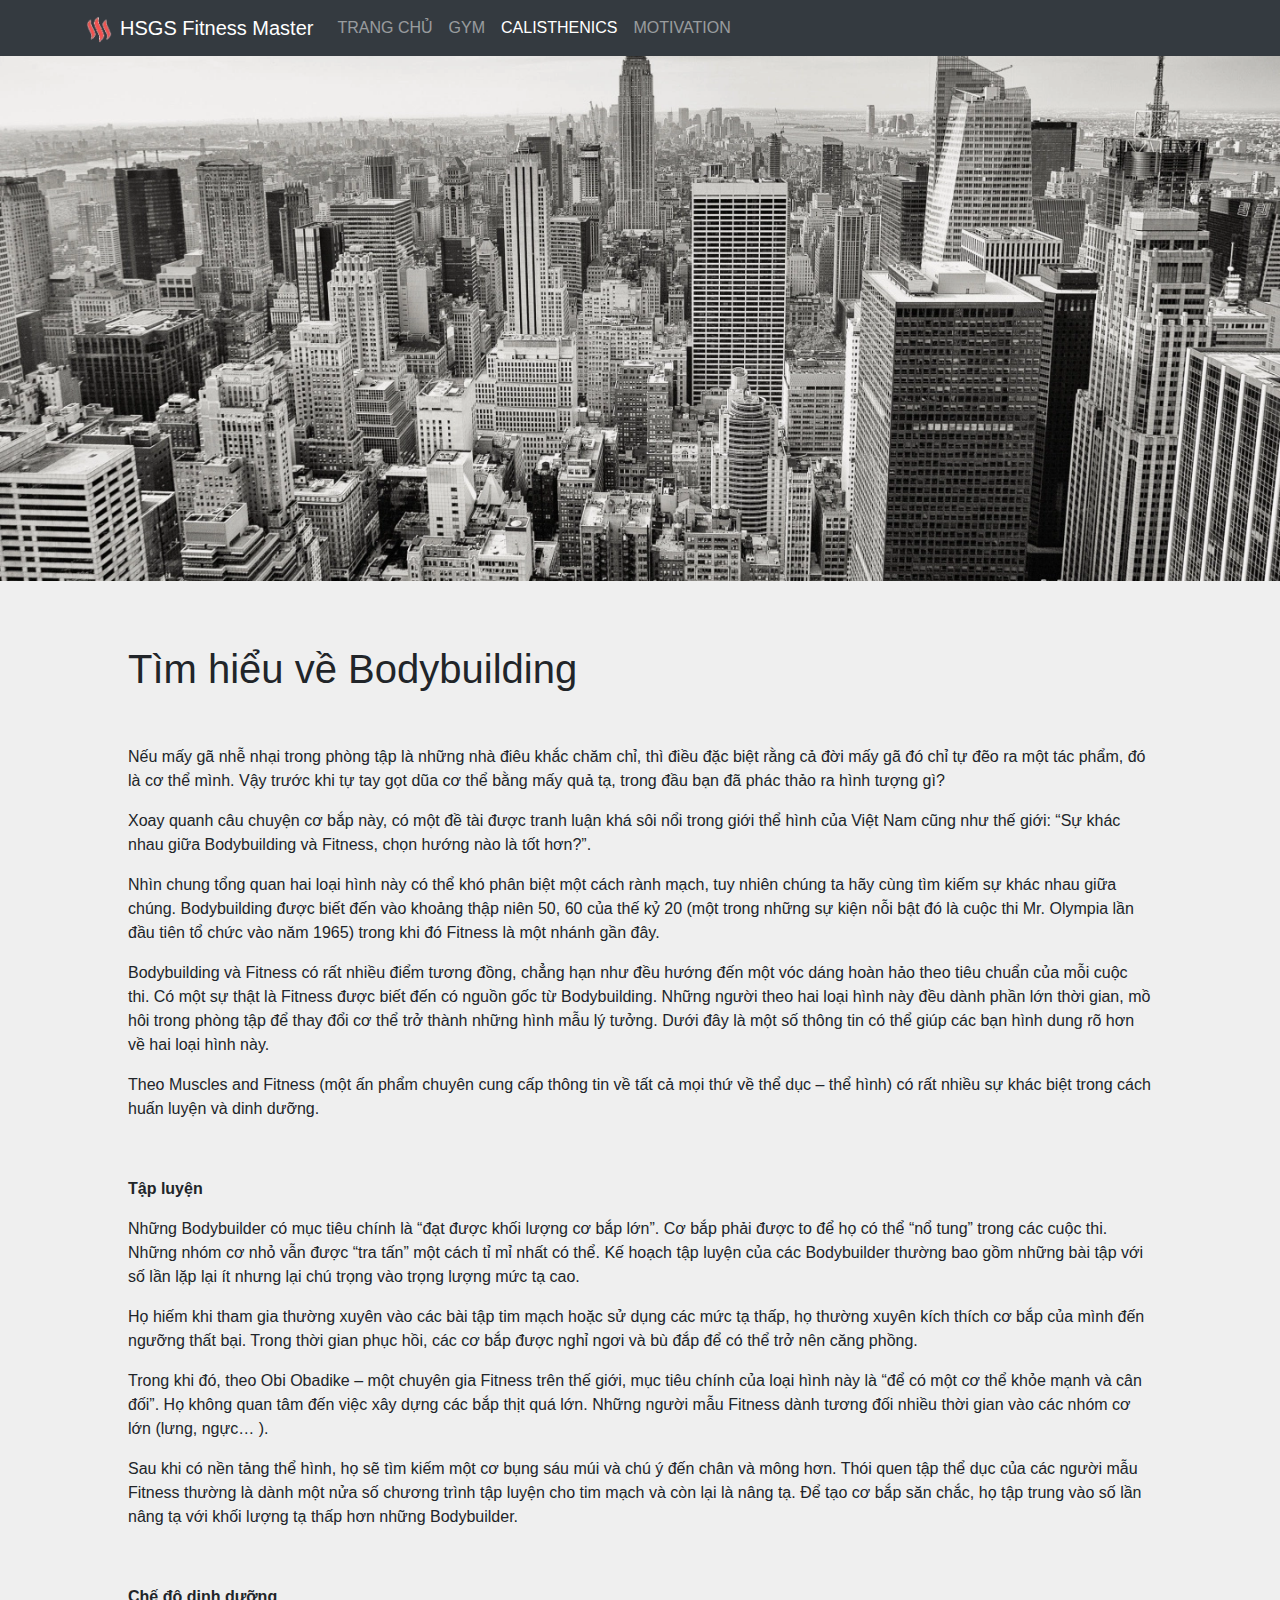
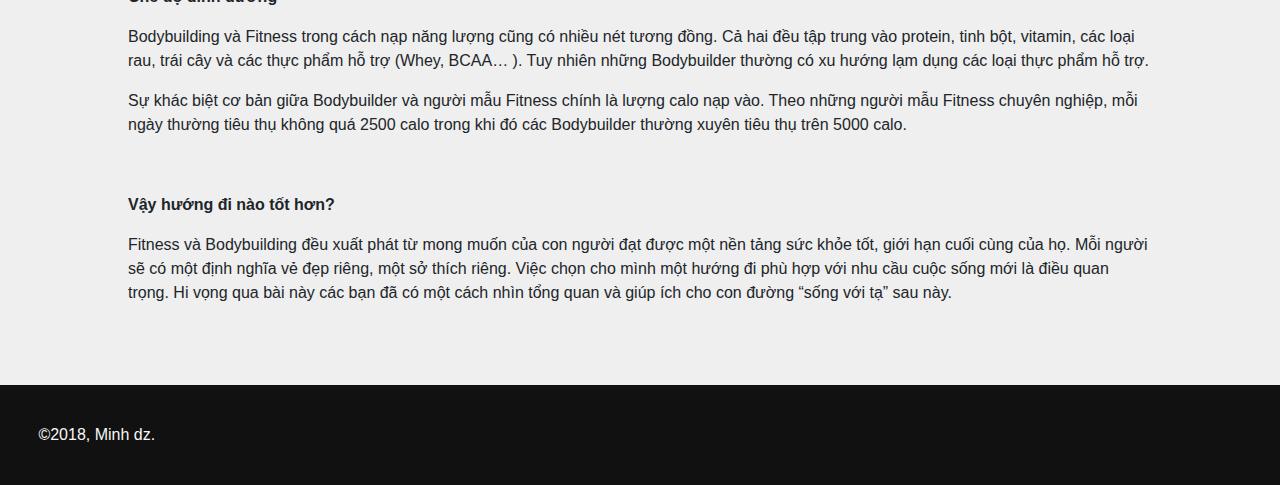
==== templates/calisthenics.html @ 5673b743 "first" ====
<!DOCTYPE html>
<html>
	<head>
		<meta charset="UTF-8">
		<meta name="viewport" content="width=device-width, initial-scale=1, shrink-to-fit=no">
		<title>Calisthenics</title>
		<link rel="icon" href="../static/images/ico1.png">
		<link rel="stylesheet" href="https://maxcdn.bootstrapcdn.com/bootstrap/4.0.0/css/bootstrap.min.css" integrity="sha384-Gn5384xqQ1aoWXA+058RXPxPg6fy4IWvTNh0E263XmFcJlSAwiGgFAW/dAiS6JXm" crossorigin="anonymous">
		<link rel="stylesheet" href="../static/my_style.css">
	</head>
	<body>
		<header class="bg-dark fixed-top">
			<nav class="navbar navbar-expand-lg navbar-dark container">
				<a class="navbar-brand" href="/"><img id="ico-img" src="../static/images/ico1.png"/>HSGS Fitness  Master</a>
				<button class="navbar-toggler" type="button" data-toggle="collapse" data-target="#navbarSupportedContent" aria-controls="navbarSupportedContent" aria-expanded="false" aria-label="Toggle navigation">
					<span class="navbar-toggler-icon"></span>
				</button>

				<section class="collapse navbar-collapse" id="navbarSupportedContent">					
					<ul id="my-ul" class="navbar-nav mr-auto">
						<li class="nav-item">
							<a class="nav-link" href="/">TRANG CHỦ<span class="sr-only">(current)</span></a>
						</li>
						<li class="nav-item">
							<a class="nav-link" href="/calisthenics">GYM</a>
						</li>
						<li class="nav-item">
							<a class="nav-link active" href="/calisthenics">CALISTHENICS</a>
						</li>
						<li class="nav-item">
							<a class="nav-link" href="#">MOTIVATION</a>
						</li>
					</ul>
				</section>
			</nav>
		</header>
		
		<section id="banner">
			<img class="w-100" src="../static/images/bg.jpg">
		 </section>
		 
		<section class="tvc">
			<h1>Tìm hiểu về Bodybuilding</h1>
			<p>Nếu mấy gã nhễ nhại trong phòng tập là những nhà điêu khắc chăm chỉ, thì điều đặc biệt rằng cả đời mấy gã đó chỉ tự đẽo ra một tác phẩm, đó là cơ thể mình. Vậy trước khi tự tay gọt dũa cơ thể bằng mấy quả tạ, trong đầu bạn đã phác thảo ra hình tượng gì?</p>
			<p>Xoay quanh câu chuyện cơ bắp này, có một đề tài được tranh luận khá sôi nổi trong giới thể hình của Việt Nam cũng như thế giới: “Sự khác nhau giữa Bodybuilding và Fitness, chọn hướng nào là tốt hơn?”.</p>
			<p>Nhìn chung tổng quan hai loại hình này có thể khó phân biệt một cách rành mạch, tuy nhiên chúng ta hãy cùng tìm kiếm sự khác nhau giữa chúng. Bodybuilding được biết đến vào khoảng thập niên 50, 60 của thế kỷ 20 (một trong những sự kiện nỗi bật đó là cuộc thi Mr. Olympia lần đầu tiên tổ chức vào năm 1965) trong khi đó Fitness là một nhánh gần đây.</p>
			<p>Bodybuilding và Fitness có rất nhiều điểm tương đồng, chẳng hạn như đều hướng đến một vóc dáng hoàn hảo theo tiêu chuẩn của mỗi cuộc thi. Có một sự thật là Fitness được biết đến có nguồn gốc từ Bodybuilding. Những người theo hai loại hình này đều dành phần lớn thời gian, mồ hôi trong phòng tập để thay đổi cơ thể trở thành những hình mẫu lý tưởng. Dưới đây là một số thông tin có thể giúp các bạn hình dung rõ hơn về hai loại hình này.</p>
			<p>Theo Muscles and Fitness (một ấn phẩm chuyên cung cấp thông tin về tất cả mọi thứ về thể dục – thể hình) có rất nhiều sự khác biệt trong cách huấn luyện và dinh dưỡng.</p>
			<br>
			<strong><p>Tập luyện</p></strong>
			<p>Những Bodybuilder có mục tiêu chính là “đạt được khối lượng cơ bắp lớn”. Cơ bắp phải được to để họ có thể “nổ tung” trong các cuộc thi. Những nhóm cơ nhỏ vẫn được “tra tấn” một cách tỉ mỉ nhất có thể. Kế hoạch tập luyện của các Bodybuilder thường bao gồm những bài tập với số lần lặp lại ít nhưng lại chú trọng vào trọng lượng mức tạ cao.</p>
			<p>Họ hiếm khi tham gia thường xuyên vào các bài tập tim mạch hoặc sử dụng các mức tạ thấp, họ thường xuyên kích thích cơ bắp của mình đến ngưỡng thất bại. Trong thời gian phục hồi, các cơ bắp được nghỉ ngơi và bù đắp để có thể trở nên căng phồng.</p>
			<p>Trong khi đó, theo Obi Obadike – một chuyên gia Fitness trên thế giới, mục tiêu chính của loại hình này là “để có một cơ thể khỏe mạnh và cân đối”. Họ không quan tâm đến việc xây dựng các bắp thịt quá lớn. Những người mẫu Fitness dành tương đối nhiều thời gian vào các nhóm cơ lớn (lưng, ngực… ).</p>
			<p>Sau khi có nền tảng thể hình, họ sẽ tìm kiếm một cơ bụng sáu múi và chú ý đến chân và mông hơn. Thói quen tập thể dục của các người mẫu Fitness thường là dành một nửa số chương trình tập luyện cho tim mạch và còn lại là nâng tạ. Để tạo cơ bắp săn chắc, họ tập trung vào số lần nâng tạ với khối lượng tạ thấp hơn những Bodybuilder.</p>
			<br>
			<strong><p>Chế độ dinh dưỡng</p></strong>
			<p>Bodybuilding và Fitness trong cách nạp năng lượng cũng có nhiều nét tương đồng. Cả hai đều tập trung vào protein, tinh bột, vitamin, các loại rau, trái cây và các thực phẩm hỗ trợ (Whey, BCAA… ). Tuy nhiên những Bodybuilder thường có xu hướng lạm dụng các loại thực phẩm hỗ trợ.</p>
			<p>Sự khác biệt cơ bản giữa Bodybuilder và người mẫu Fitness chính là lượng calo nạp vào. Theo những người mẫu Fitness chuyên nghiệp, mỗi ngày thường tiêu thụ không quá 2500 calo trong khi đó các Bodybuilder thường xuyên tiêu thụ trên 5000 calo.</p>
			<br>
			<strong><p>Vậy hướng đi nào tốt hơn?</p></strong>
			<p>Fitness và Bodybuilding đều xuất phát từ mong muốn của con người đạt được một nền tảng sức khỏe tốt, giới hạn cuối cùng của họ. Mỗi người sẽ có một định nghĩa vẻ đẹp riêng, một sở thích riêng. Việc chọn cho mình một hướng đi phù hợp với nhu cầu cuộc sống mới là điều quan trọng. Hi vọng qua bài này các bạn đã có một cách nhìn tổng quan và giúp ích cho con đường “sống với tạ” sau này.</p>
		</section>
		 
		 <footer id="about">
			<p>©2018, Minh dz.</p>
		 </footer>
		 
		<script src="https://code.jquery.com/jquery-3.2.1.slim.min.js" integrity="sha384-KJ3o2DKtIkvYIK3UENzmM7KCkRr/rE9/Qpg6aAZGJwFDMVNA/GpGFF93hXpG5KkN" crossorigin="anonymous"></script>
		<script src="https://cdnjs.cloudflare.com/ajax/libs/popper.js/1.12.9/umd/popper.min.js" integrity="sha384-ApNbgh9B+Y1QKtv3Rn7W3mgPxhU9K/ScQsAP7hUibX39j7fakFPskvXusvfa0b4Q" crossorigin="anonymous"></script>
		<script src="https://maxcdn.bootstrapcdn.com/bootstrap/4.0.0/js/bootstrap.min.js" integrity="sha384-JZR6Spejh4U02d8jOt6vLEHfe/JQGiRRSQQxSfFWpi1MquVdAyjUar5+76PVCmYl" crossorigin="anonymous"></script>
	</body>
</html>
---- static/my_style.css ----
* {
	box-sizing: border-box;
}

#ico-img {
	max-height: 1.7rem;
	margin-right: 0.5rem;
}
.card-img-overlay {
	padding: 5rem 2.25rem;
}

.card-title {
	font-size: 1.7rem;
}

.ico-bg {
	max-width: 7rem;
	max-height: 7rem;
}

#bg-banner {
	margin-top: 3.5rem;
}

#travel-content {
	background-color: #EFEFEF;
	padding: 7% 4%;
}

.tvc {
	background-color: #EFEFEF;
	padding: 12% 5%;
}

#travel-content h1 {
	margin-bottom: 5%;
}

.tvc h1 {
	margin-bottom: 10%;
}

.tvc img {
	width: 100%;
	margin: 5% 0;
}

.tvc iframe {
	max-width: 100%;
	margin: 5% 0;
}

.tvc p {
	margin: 1rem 0;
}

#banner {
	margin-top: 3rem;
}

.carousel-inner img {
	width: 100%;
}

.carousel-caption h1 {
	font-size: 1.7rem;
}

.carousel-caption p, .carousel-caption a {
	font-size: 0.7rem;
}

.last-update {
	margin-top: 1rem;
}

footer {
	background-color: #111111;
	color: #F7F7F7;
	margin: 0;
	padding: 6%;
}

footer p {
	margin-bottom: 0.7rem;
}

@media only screen and (min-width: 768px) {
	.carousel-caption h1 {
		font-size: 2.2rem;
	}
	
	.card-img-overlay {
		padding: 5rem 2.25rem;
	}

	.card-title {
		font-size: 2rem;
	}

	.ico-bg {
		max-width: 8.5rem;
		max-height: 8.5rem;
	}

	.carousel-caption p, .carousel-caption a {
		font-size: 1rem;
	}
	
	.hk, .hl, .ha {
		top: 1%;
	}
	
	footer p {
		display: inline;
	}
	
	.email {
		float: right;
	}
	
	.tvc {
		padding: 7%;
	}
	
	.tvc h1 {
		margin-bottom: 7%;
	}
	
	.tvc img {
		margin: 5% 7%;
		width: 86%;
	}
}

@media only screen and (min-width: 992px) {
	.carousel-caption h1 {
		font-size: 2.4rem;
	}
	
	.card-img-overlay {
		padding: 8rem 2.25rem;
	}

	.card-title {
		font-size: 2.5rem;
	}

	.ico-bg {
		max-width: 10rem;
		max-height: 10rem;
	}

	.carousel-caption p, .carousel-caption a {
		font-size: 1.3rem;
	}
	
	.tvc {
		padding: 5% 10%;
	}
	
	.tvc img {
		margin: 5% 10%;
		width: 80%;
	}
	
	.tvc h1 {
		margin-bottom: 5%;
	}
	
	footer {
		padding: 3%;
	}
}
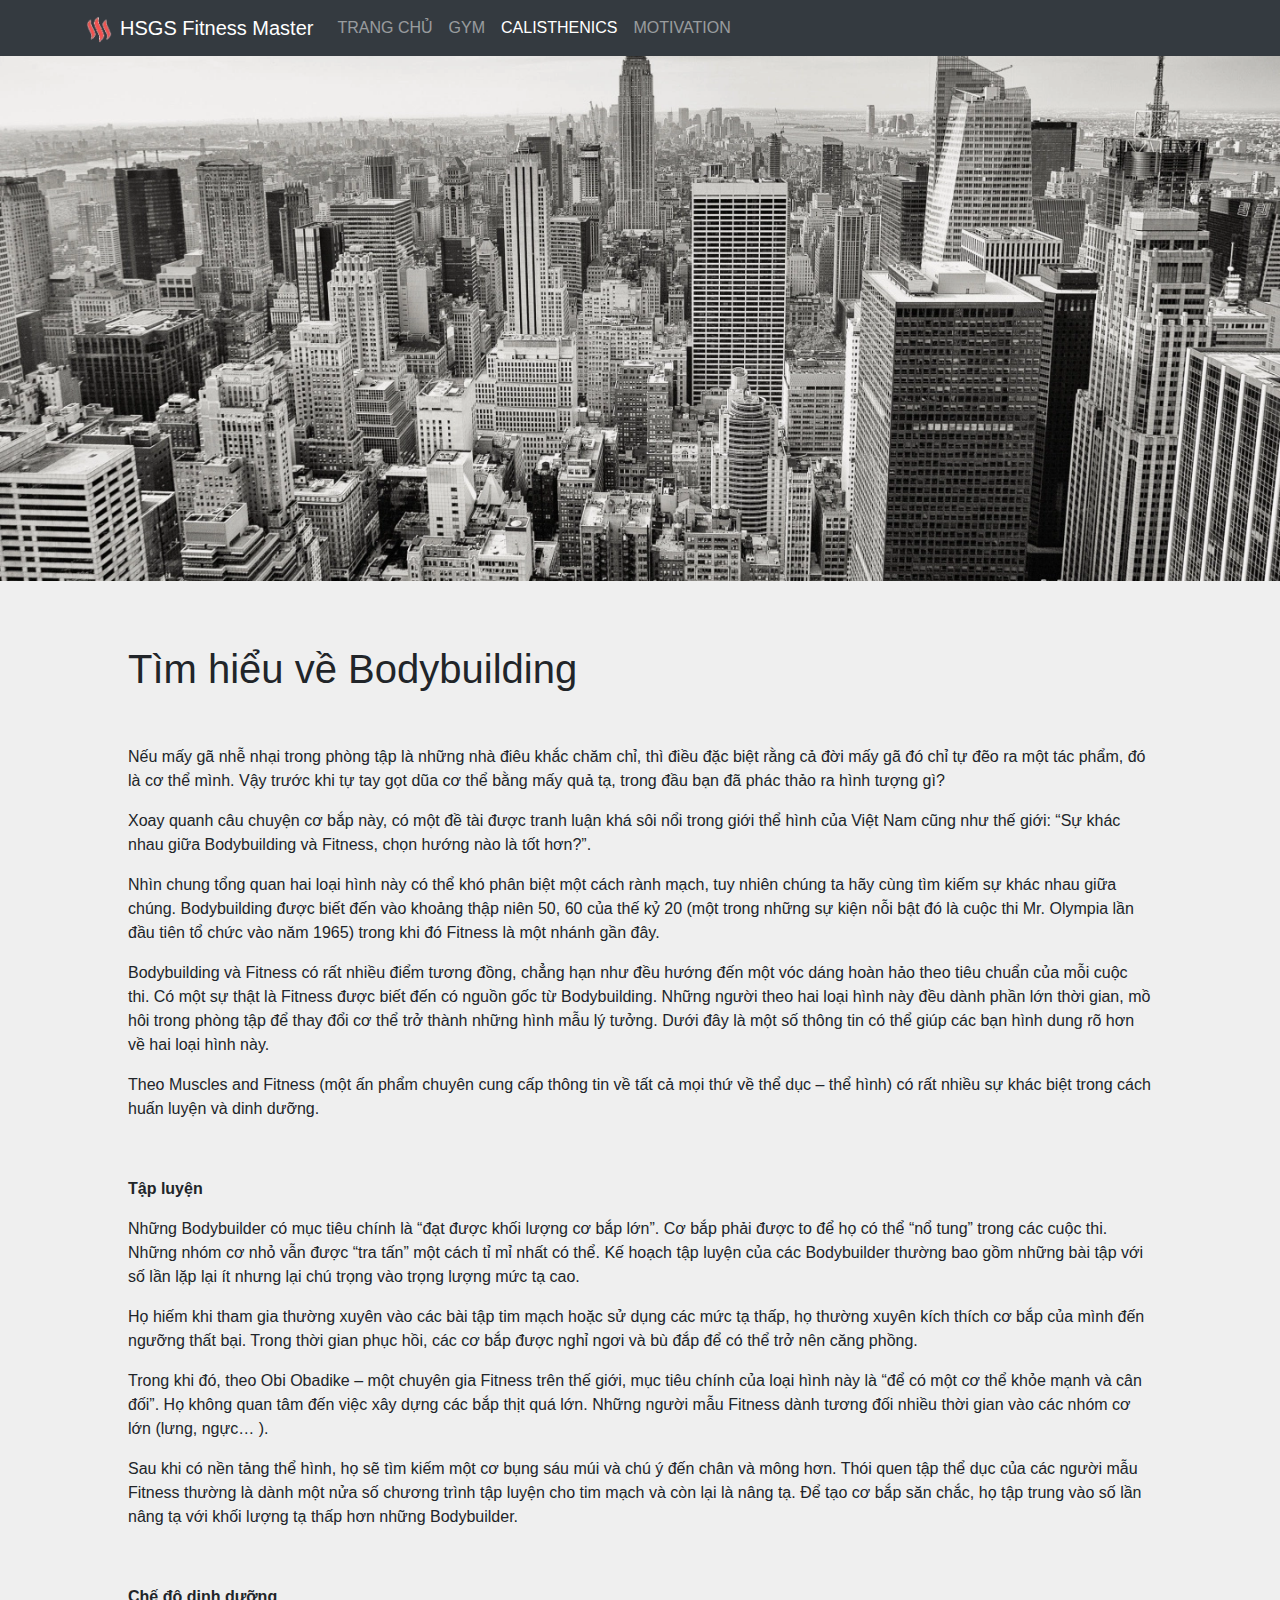
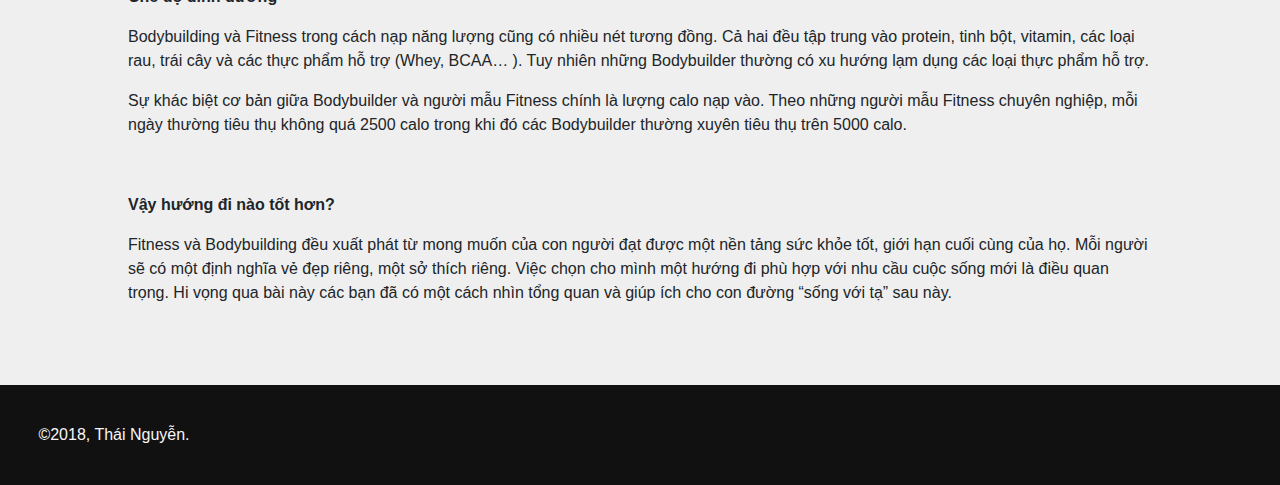
==== commit f3073517: "footer" ====
--- a/templates/calisthenics.html
+++ b/templates/calisthenics.html
@@ -62,7 +62,7 @@
 		</section>
 		 
 		 <footer id="about">
-			<p>©2018, Minh dz.</p>
+			<p>©2018, Thái Nguyễn.</p>
 		 </footer>
 		 
 		<script src="https://code.jquery.com/jquery-3.2.1.slim.min.js" integrity="sha384-KJ3o2DKtIkvYIK3UENzmM7KCkRr/rE9/Qpg6aAZGJwFDMVNA/GpGFF93hXpG5KkN" crossorigin="anonymous"></script>
